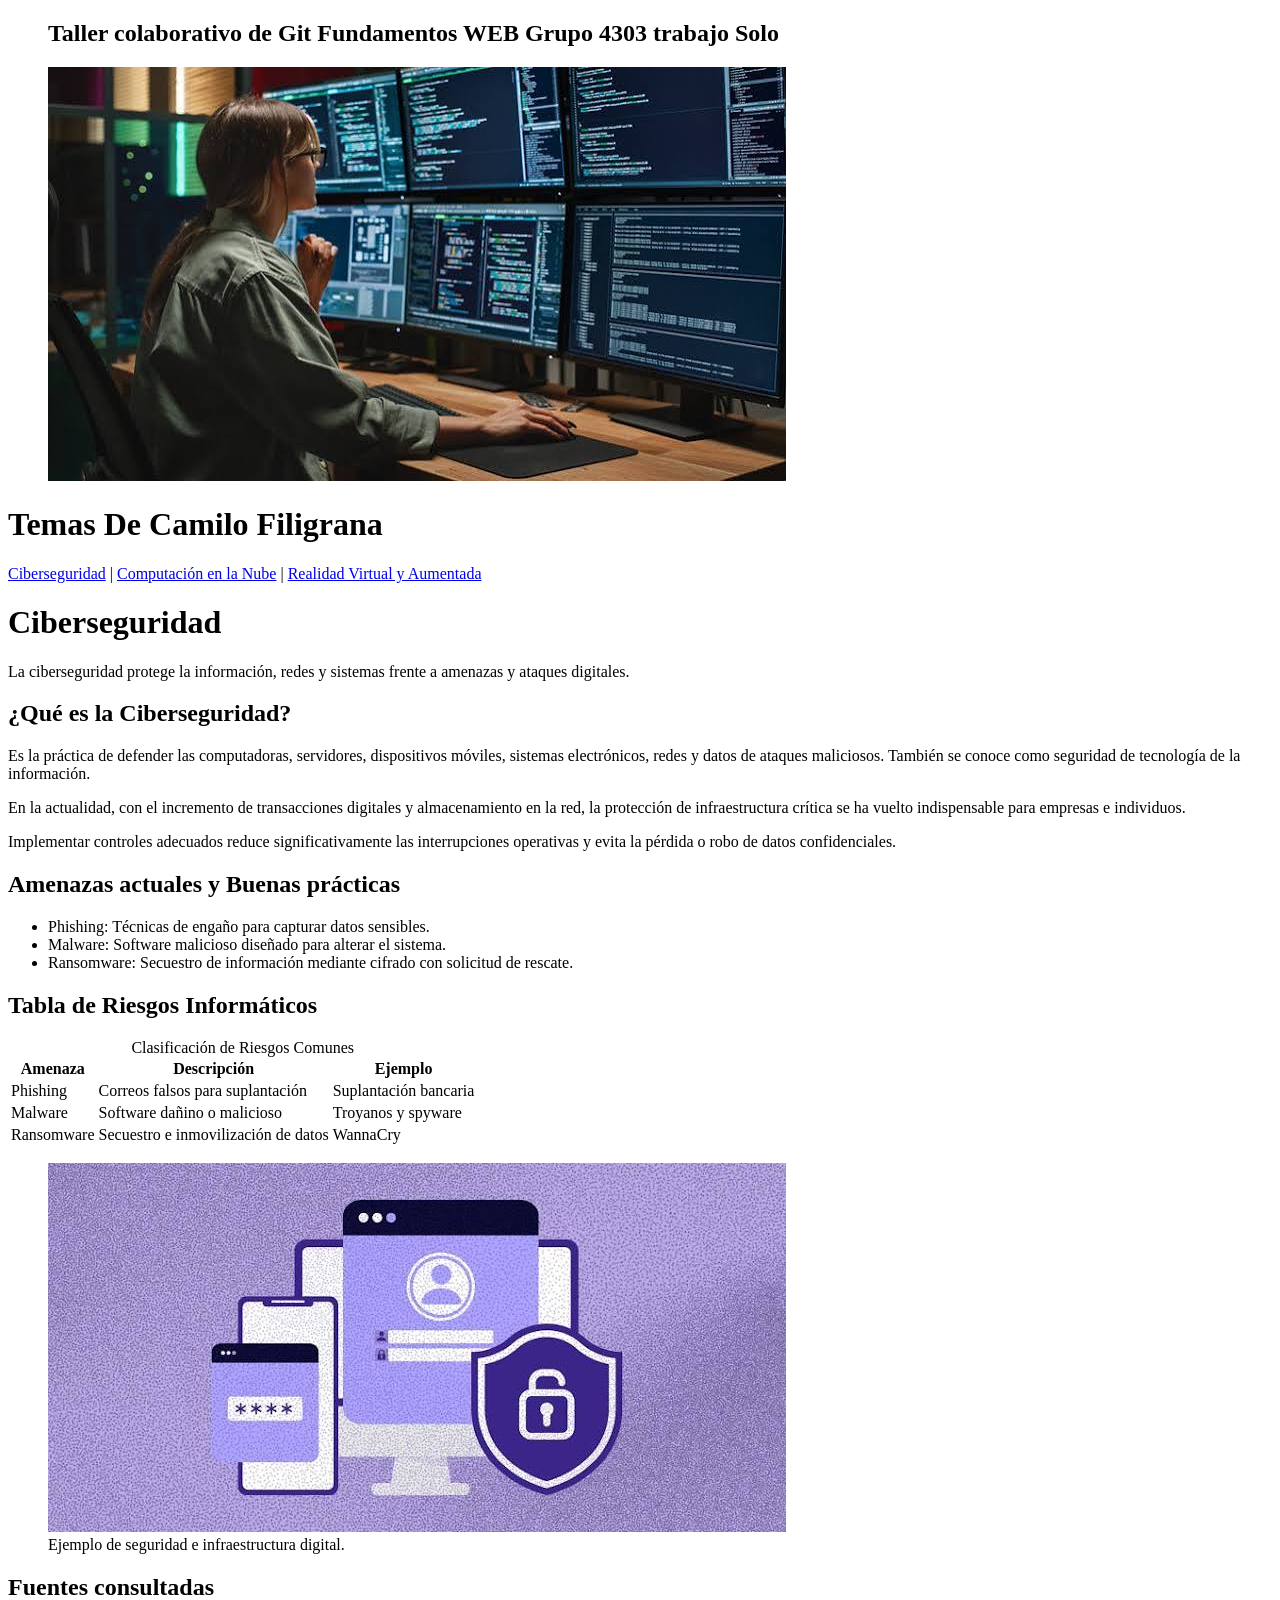
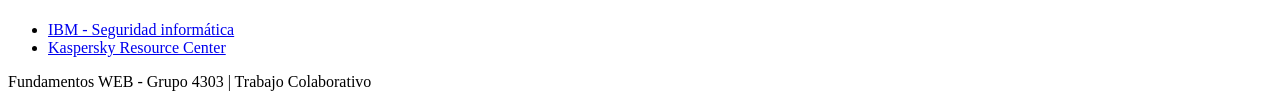
==== index.html @ b6fa7175 "Estructura principal del proyecto, paginas HTML y README.md" ====
<!DOCTYPE html>
<html lang="es">
<head>
    <meta charset="UTF-8">
    <meta name="viewport" content="width=device-width, initial-scale=1.0">
    <title>Ciberseguridad - Proyecto Fundamentos Web</title>
</head>
  <figure>
      <title>Proyecto Fundamentos Web</title>
      <h2>Taller colaborativo de Git Fundamentos WEB Grupo 4303 trabajo Solo</h2>
            <img src="multimedia/2.jpg" alt="Representación gráfica de escudos de protección informática y ciberseguridad">
 
        </figure>
         <h1>Temas De Camilo Filigrana</h1>
             <nav>
        <a href="index.html">Ciberseguridad</a> |
        <a href="nube.html">Computación en la Nube</a> |
        <a href="realidad.html">Realidad Virtual y Aumentada</a>
    </nav>
<body>
    <header>
        <h1>Ciberseguridad</h1>
        <p>La ciberseguridad protege la información, redes y sistemas frente a amenazas y ataques digitales.</p>
    </header>



    <main>
        <section>
            <h2>¿Qué es la Ciberseguridad?</h2>
            <p>Es la práctica de defender las computadoras, servidores, dispositivos móviles, sistemas electrónicos, redes y datos de ataques maliciosos. También se conoce como seguridad de tecnología de la información.</p>
            <p>En la actualidad, con el incremento de transacciones digitales y almacenamiento en la red, la protección de infraestructura crítica se ha vuelto indispensable para empresas e individuos.</p>
            <p>Implementar controles adecuados reduce significativamente las interrupciones operativas y evita la pérdida o robo de datos confidenciales.</p>
        </section>

        <section>
            <h2>Amenazas actuales y Buenas prácticas</h2>
            <ul>
                <li>Phishing: Técnicas de engaño para capturar datos sensibles.</li>
                <li>Malware: Software malicioso diseñado para alterar el sistema.</li>
                <li>Ransomware: Secuestro de información mediante cifrado con solicitud de rescate.</li>
            </ul>
        </section>

        <section>
            <h2>Tabla de Riesgos Informáticos</h2>
            <table>
                <caption>Clasificación de Riesgos Comunes</caption>
                <thead>
                    <tr>
                        <th>Amenaza</th>
                        <th>Descripción</th>
                        <th>Ejemplo</th>
                    </tr>
                </thead>
                <tbody>
                    <tr>
                        <td>Phishing</td>
                        <td>Correos falsos para suplantación</td>
                        <td>Suplantación bancaria</td>
                    </tr>
                    <tr>
                        <td>Malware</td>
                        <td>Software dañino o malicioso</td>
                        <td>Troyanos y spyware</td>
                    </tr>
                    <tr>
                        <td>Ransomware</td>
                        <td>Secuestro e inmovilización de datos</td>
                        <td>WannaCry</td>
                    </tr>
                </tbody>
            </table>
        </section>

        <figure>
            <img src="multimedia/1.jpg" alt="Representación gráfica de escudos de protección informática y ciberseguridad">
            <figcaption>Ejemplo de seguridad e infraestructura digital.</figcaption>
        </figure>
    </main>

    <section>
        <h2>Fuentes consultadas</h2>
        <ul>
            <li><a href="https://www.ibm.com/security" target="_blank">IBM - Seguridad informática</a></li>
            <li><a href="https://www.kaspersky.com/resource-center" target="_blank">Kaspersky Resource Center</a></li>
        </ul>
    </section>

    <footer>
        <p>Fundamentos WEB - Grupo 4303 | Trabajo Colaborativo</p>
    </footer>
</body>
</html>
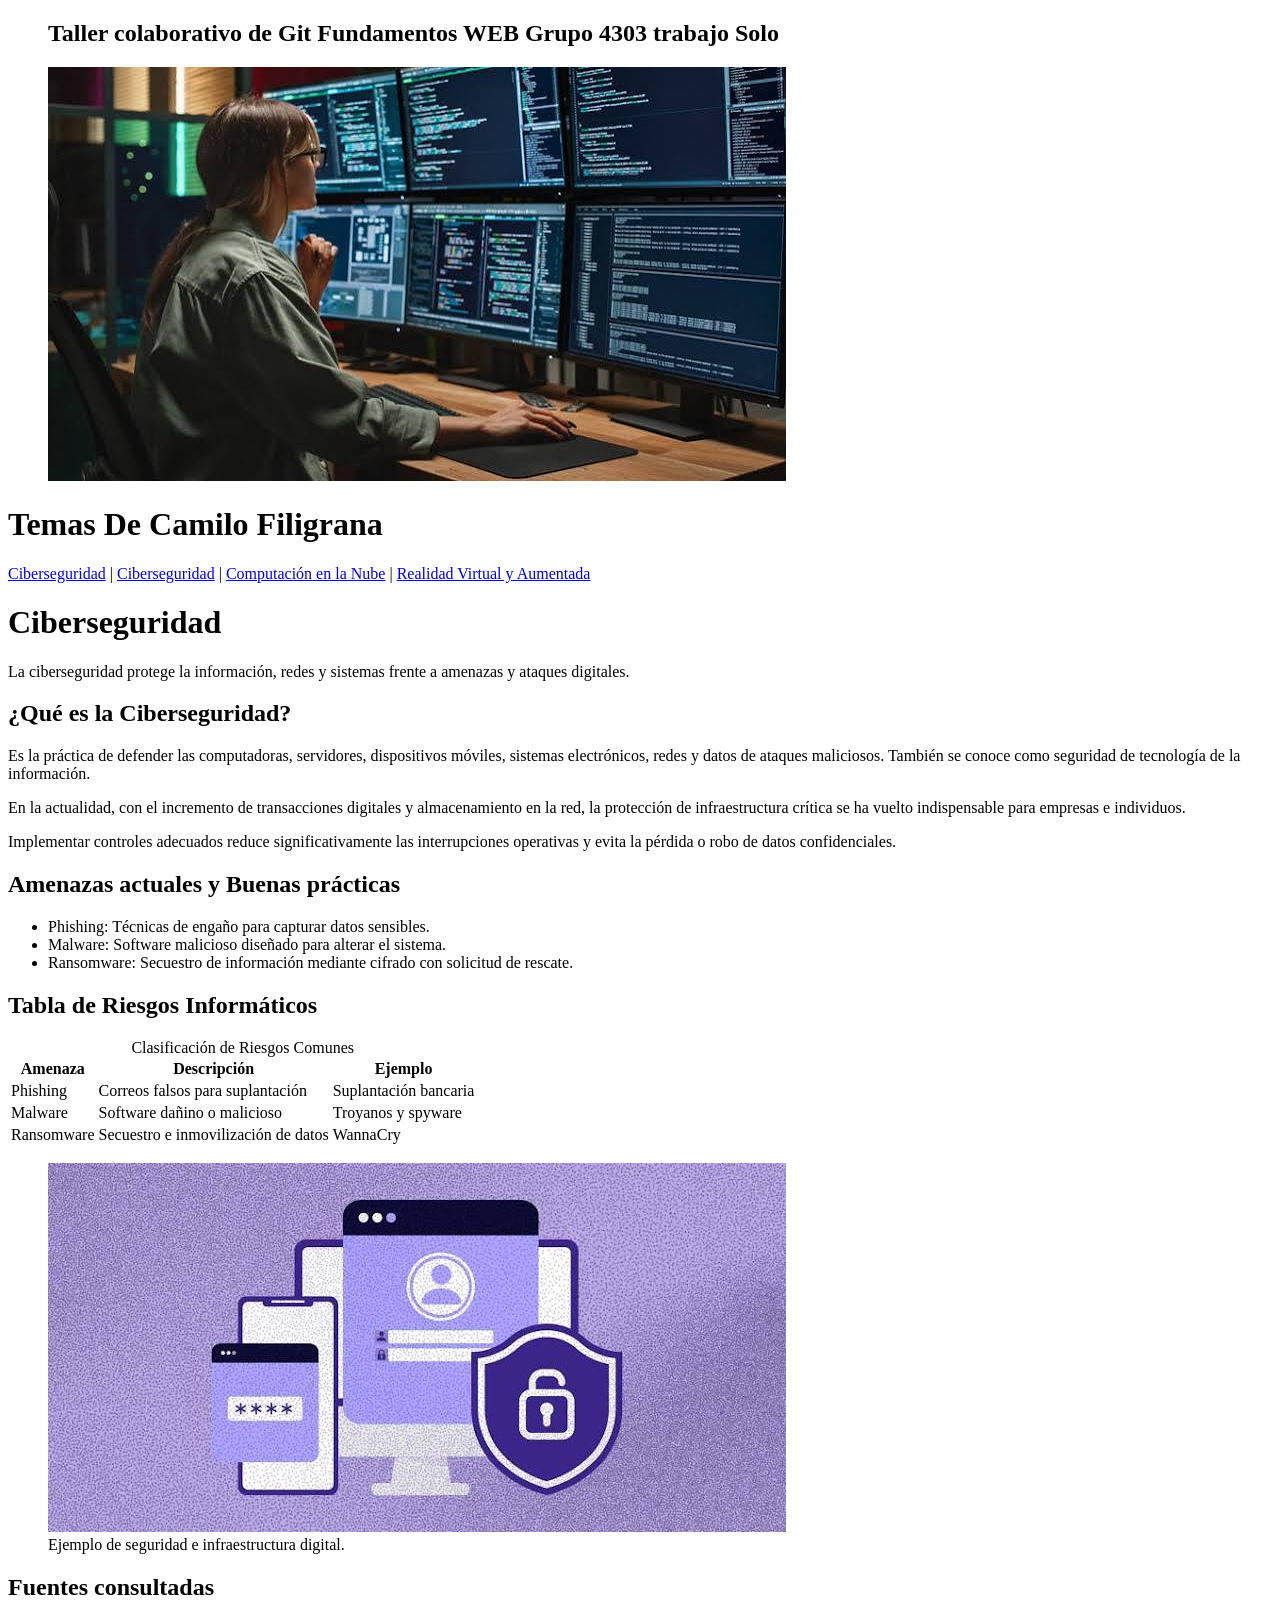
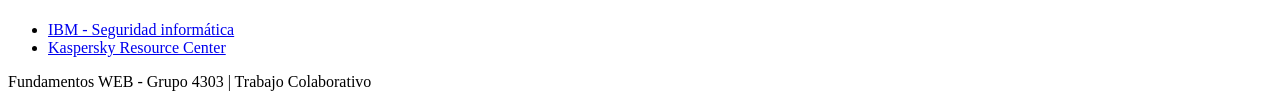
==== commit 11c4a3c0: "Update index.html" ====
--- a/index.html
+++ b/index.html
@@ -14,6 +14,7 @@
          <h1>Temas De Camilo Filigrana</h1>
              <nav>
         <a href="index.html">Ciberseguridad</a> |
+                  <a href="index.html">Ciberseguridad</a> |
         <a href="nube.html">Computación en la Nube</a> |
         <a href="realidad.html">Realidad Virtual y Aumentada</a>
     </nav>
@@ -91,4 +92,4 @@
         <p>Fundamentos WEB - Grupo 4303 | Trabajo Colaborativo</p>
     </footer>
 </body>
-</html>+</html>
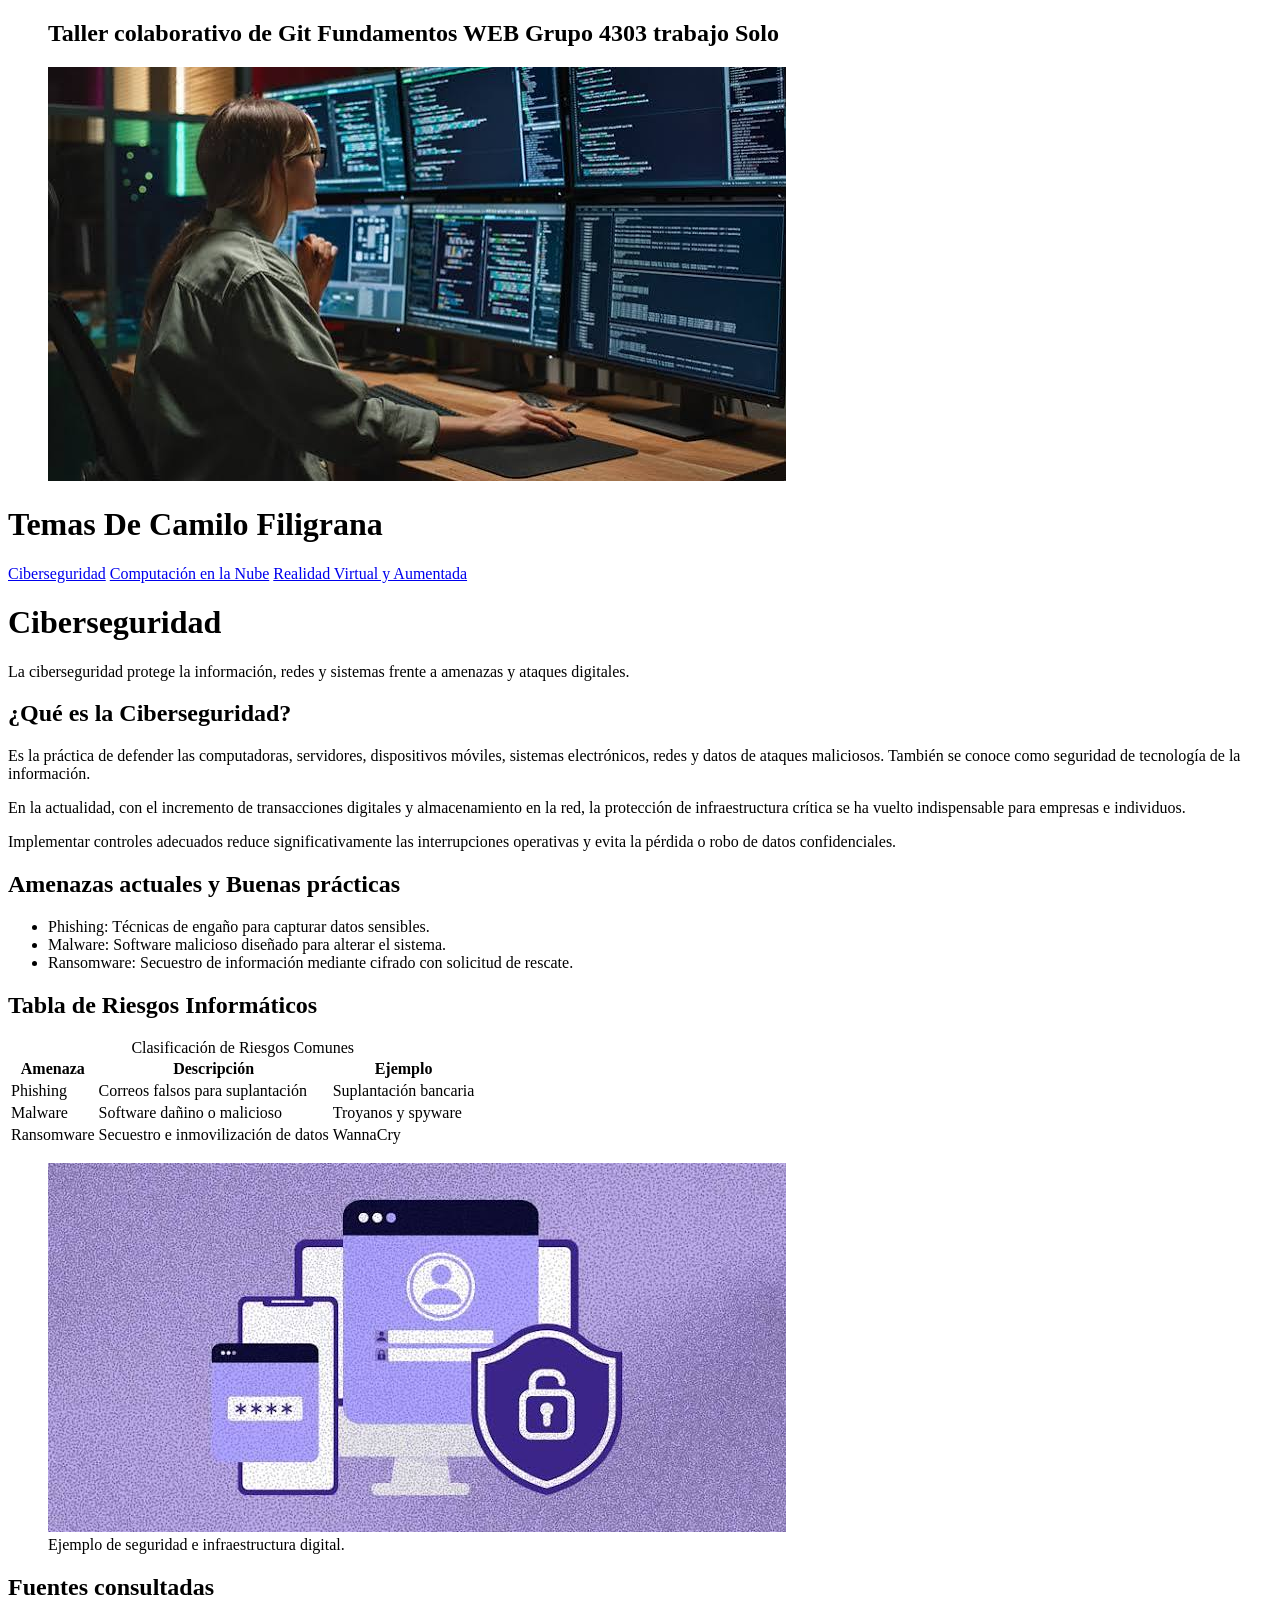
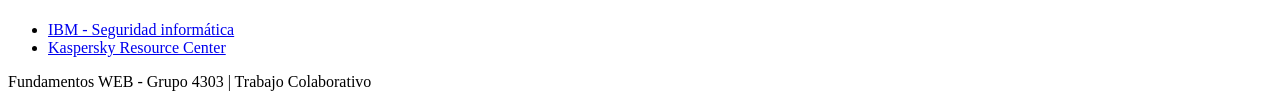
==== commit 7b3ad2b5: "Update index.html" ====
--- a/index.html
+++ b/index.html
@@ -13,10 +13,11 @@
         </figure>
          <h1>Temas De Camilo Filigrana</h1>
              <nav>
-        <a href="index.html">Ciberseguridad</a> |
-                  <a href="index.html">Ciberseguridad</a> |
-        <a href="nube.html">Computación en la Nube</a> |
-        <a href="realidad.html">Realidad Virtual y Aumentada</a>
+        <a href="index.html">Ciberseguridad</a> 
+                  
+        <a href="nube.html">Computación en la Nube</a> 
+      
+                 <a href="realidad.html">Realidad Virtual y Aumentada</a>
     </nav>
 <body>
     <header>
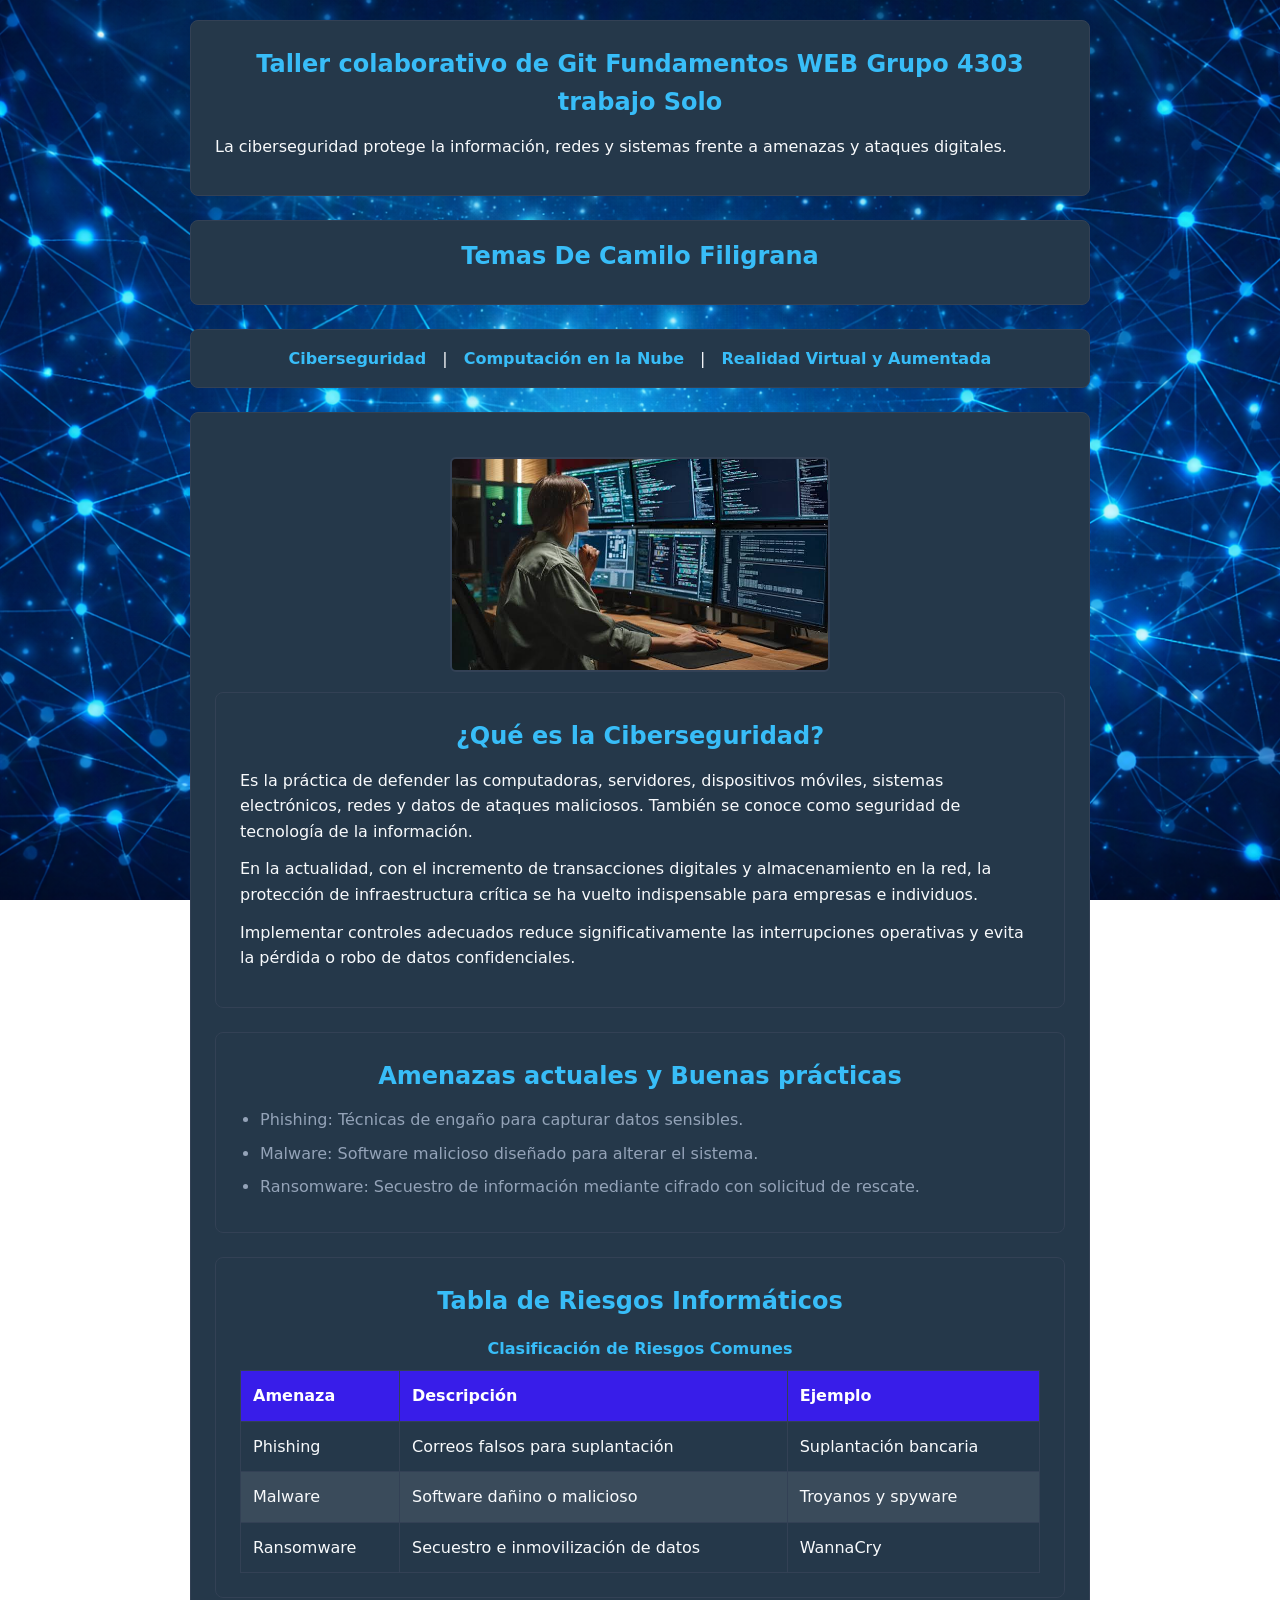
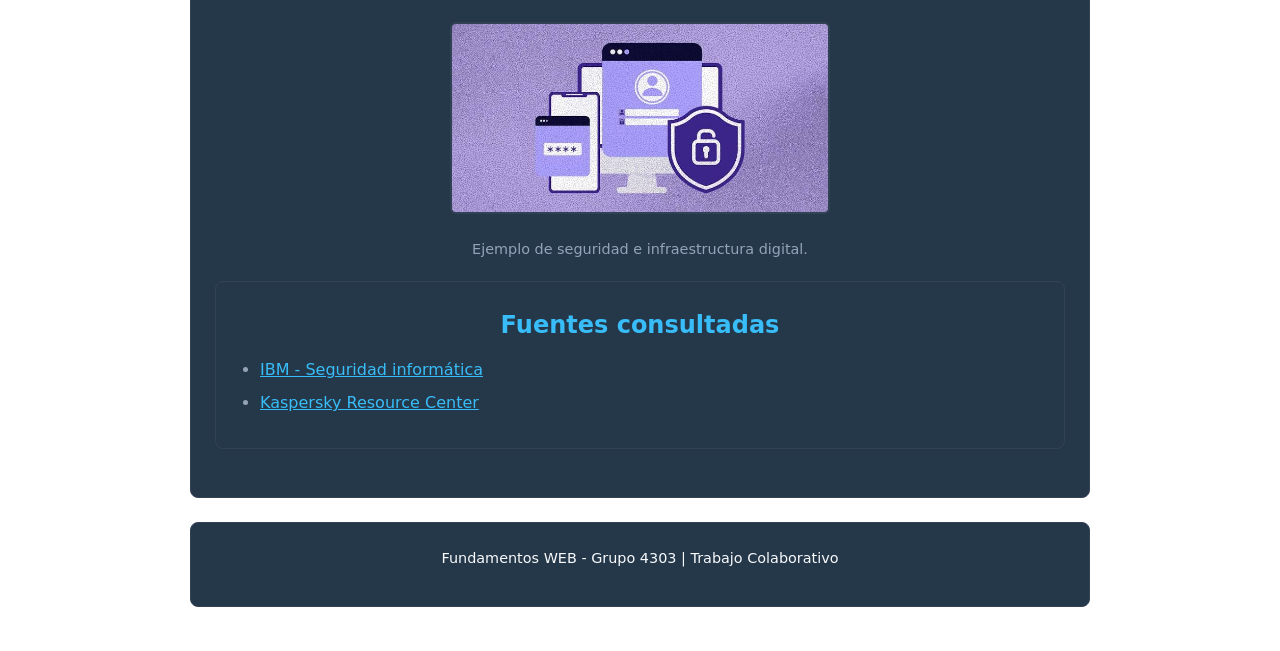
==== commit b6afacad: "Actualizacion README con evidencia de validacion CSS" ====
--- a/index.html
+++ b/index.html
@@ -4,30 +4,28 @@
     <meta charset="UTF-8">
     <meta name="viewport" content="width=device-width, initial-scale=1.0">
     <title>Ciberseguridad - Proyecto Fundamentos Web</title>
+    <link rel="stylesheet" href="css/styles.css">
 </head>
-  <figure>
-      <title>Proyecto Fundamentos Web</title>
-      <h2>Taller colaborativo de Git Fundamentos WEB Grupo 4303 trabajo Solo</h2>
-            <img src="multimedia/2.jpg" alt="Representación gráfica de escudos de protección informática y ciberseguridad">
- 
-        </figure>
-         <h1>Temas De Camilo Filigrana</h1>
-             <nav>
-        <a href="index.html">Ciberseguridad</a> 
-                  
-        <a href="nube.html">Computación en la Nube</a> 
-      
-                 <a href="realidad.html">Realidad Virtual y Aumentada</a>
-    </nav>
 <body>
     <header>
-        <h1>Ciberseguridad</h1>
+
+        <h2>Taller colaborativo de Git Fundamentos WEB Grupo 4303 trabajo Solo</h2>
         <p>La ciberseguridad protege la información, redes y sistemas frente a amenazas y ataques digitales.</p>
     </header>
 
-
+<nav> <h1>Temas De Camilo Filigrana</h1></nav>
+    <nav>
+        
+        <a href="index.html">Ciberseguridad</a> |
+        <a href="nube.html">Computación en la Nube</a> |
+        <a href="realidad.html">Realidad Virtual y Aumentada</a>
+    </nav>
 
     <main>
+        <figure>
+            <img src="multimedia/2.jpg" alt="Representación gráfica de escudos de protección informática y ciberseguridad">
+        </figure>
+
         <section>
             <h2>¿Qué es la Ciberseguridad?</h2>
             <p>Es la práctica de defender las computadoras, servidores, dispositivos móviles, sistemas electrónicos, redes y datos de ataques maliciosos. También se conoce como seguridad de tecnología de la información.</p>
@@ -79,18 +77,18 @@
             <img src="multimedia/1.jpg" alt="Representación gráfica de escudos de protección informática y ciberseguridad">
             <figcaption>Ejemplo de seguridad e infraestructura digital.</figcaption>
         </figure>
+
+        <section>
+            <h2>Fuentes consultadas</h2>
+            <ul>
+                <li><a href="https://www.ibm.com/security" target="_blank">IBM - Seguridad informática</a></li>
+                <li><a href="https://www.kaspersky.com/resource-center" target="_blank">Kaspersky Resource Center</a></li>
+            </ul>
+        </section>
     </main>
-
-    <section>
-        <h2>Fuentes consultadas</h2>
-        <ul>
-            <li><a href="https://www.ibm.com/security" target="_blank">IBM - Seguridad informática</a></li>
-            <li><a href="https://www.kaspersky.com/resource-center" target="_blank">Kaspersky Resource Center</a></li>
-        </ul>
-    </section>
 
     <footer>
         <p>Fundamentos WEB - Grupo 4303 | Trabajo Colaborativo</p>
     </footer>
 </body>
-</html>
+</html>
--- a/css/styles.css
+++ b/css/styles.css
@@ -0,0 +1,149 @@
+/* Variables de Paleta de Colores y Accesibilidad */
+:root {
+    --bg-primary: #4470d6;
+    --bg-card: #25384a;
+    --text-primary: #F8FAFC;
+    --text-secondary: #94A3B8;
+    --color-accent: #38BDF8;
+    --color-hover: #0EA5E9;
+    --color-border: #334155;
+    --font-main: system-ui, -apple-system, sans-serif;
+}
+
+/* Reset Global */
+* {
+    margin: 0;
+    padding: 0;
+    box-sizing: border-box;
+}
+
+body {
+    background-image: url('../multimedia/21.png');
+    background-size: cover;
+    background-position: center;
+    background-attachment: fixed;
+    font-family: var(--font-main);
+    color: var(--text-primary);
+    line-height: 1.6;
+    padding: 20px;
+}
+
+/* Encabezados y Estructura */
+header, main, footer, section {
+    max-width: 900px;
+    margin: 0 auto 24px auto;
+    background-color: var(--bg-card);
+    padding: 24px;
+    border-radius: 8px;
+    border: 1px solid var(--color-border);
+}
+
+h1, h2, h3 {
+    color: var(--color-accent);
+    margin-bottom: 12px;
+    text-align: center;
+}
+
+p {
+    color: var(--text-primary);
+    margin-bottom: 12px;
+}
+
+/* Navegación */
+nav {
+    display: flex;
+    gap: 16px;
+    justify-content: center;
+    background-color: var(--bg-card);
+    padding: 16px;
+    border-radius: 8px;
+    margin: 0 auto 24px auto;
+    max-width: 900px;
+    border: 1px solid var(--color-border);
+}
+
+nav a {
+    color: var(--color-accent);
+    text-decoration: none;
+    font-weight: bold;
+    transition: color 0.2s ease;
+}
+
+nav a:hover, nav a:focus {
+    color: var(--color-hover);
+    text-decoration: underline;
+}
+
+/* Listas */
+ul {
+    margin-left: 20px;
+    color: var(--text-secondary);
+}
+
+ul li {
+    margin-bottom: 8px;
+}
+
+/* Tablas */
+table {
+    width: 100%;
+    border-collapse: collapse;
+    margin-top: 16px;
+}
+
+caption {
+    font-weight: bold;
+    margin-bottom: 8px;
+    color: var(--color-accent);
+}
+
+th, td {
+    padding: 12px;
+    text-align: left;
+    border: 1px solid var(--color-border);
+}
+
+th {
+    background-color: #381de9;
+    color: #FFFFFF;
+}
+
+tr:nth-child(even) {
+    background-color: rgba(241, 241, 241, 0.1);
+}
+
+/* Multimedia e Imágenes Responsivas */
+figure {
+    display: flex;
+    flex-wrap: wrap;
+    justify-content: center;
+    gap: 16px;
+    margin: 20px 0;
+}
+
+figure img {
+    max-width: 100%;
+    width: 380px;
+    height: auto;
+    object-fit: cover;
+    border-radius: 6px;
+    border: 2px solid var(--color-border);
+}
+
+figcaption {
+    width: 100%;
+    text-align: center;
+    color: var(--text-secondary);
+    font-size: 0.9rem;
+    margin-top: 8px;
+}
+
+a {
+    color: var(--color-accent);
+}
+
+footer {
+    text-align: center;
+    font-size: 0.9rem;
+    color: var(--text-secondary);
+}
